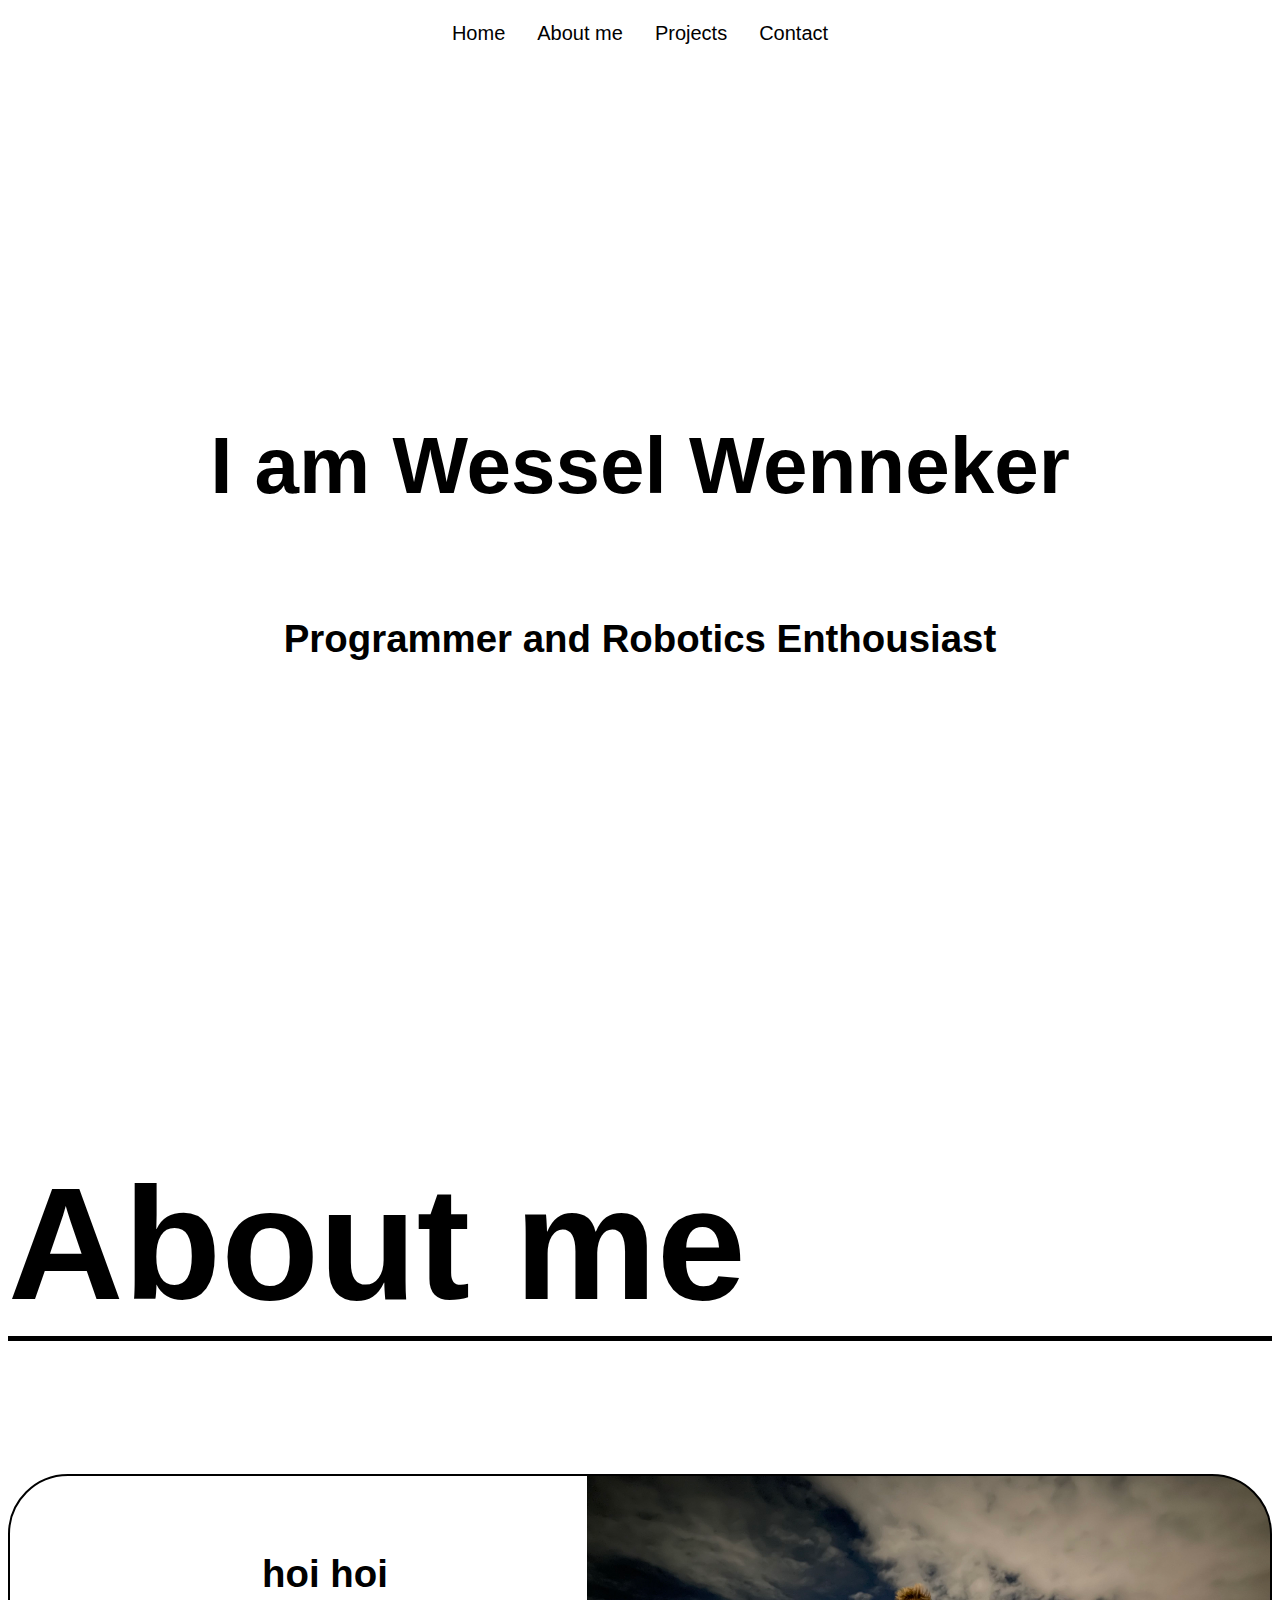
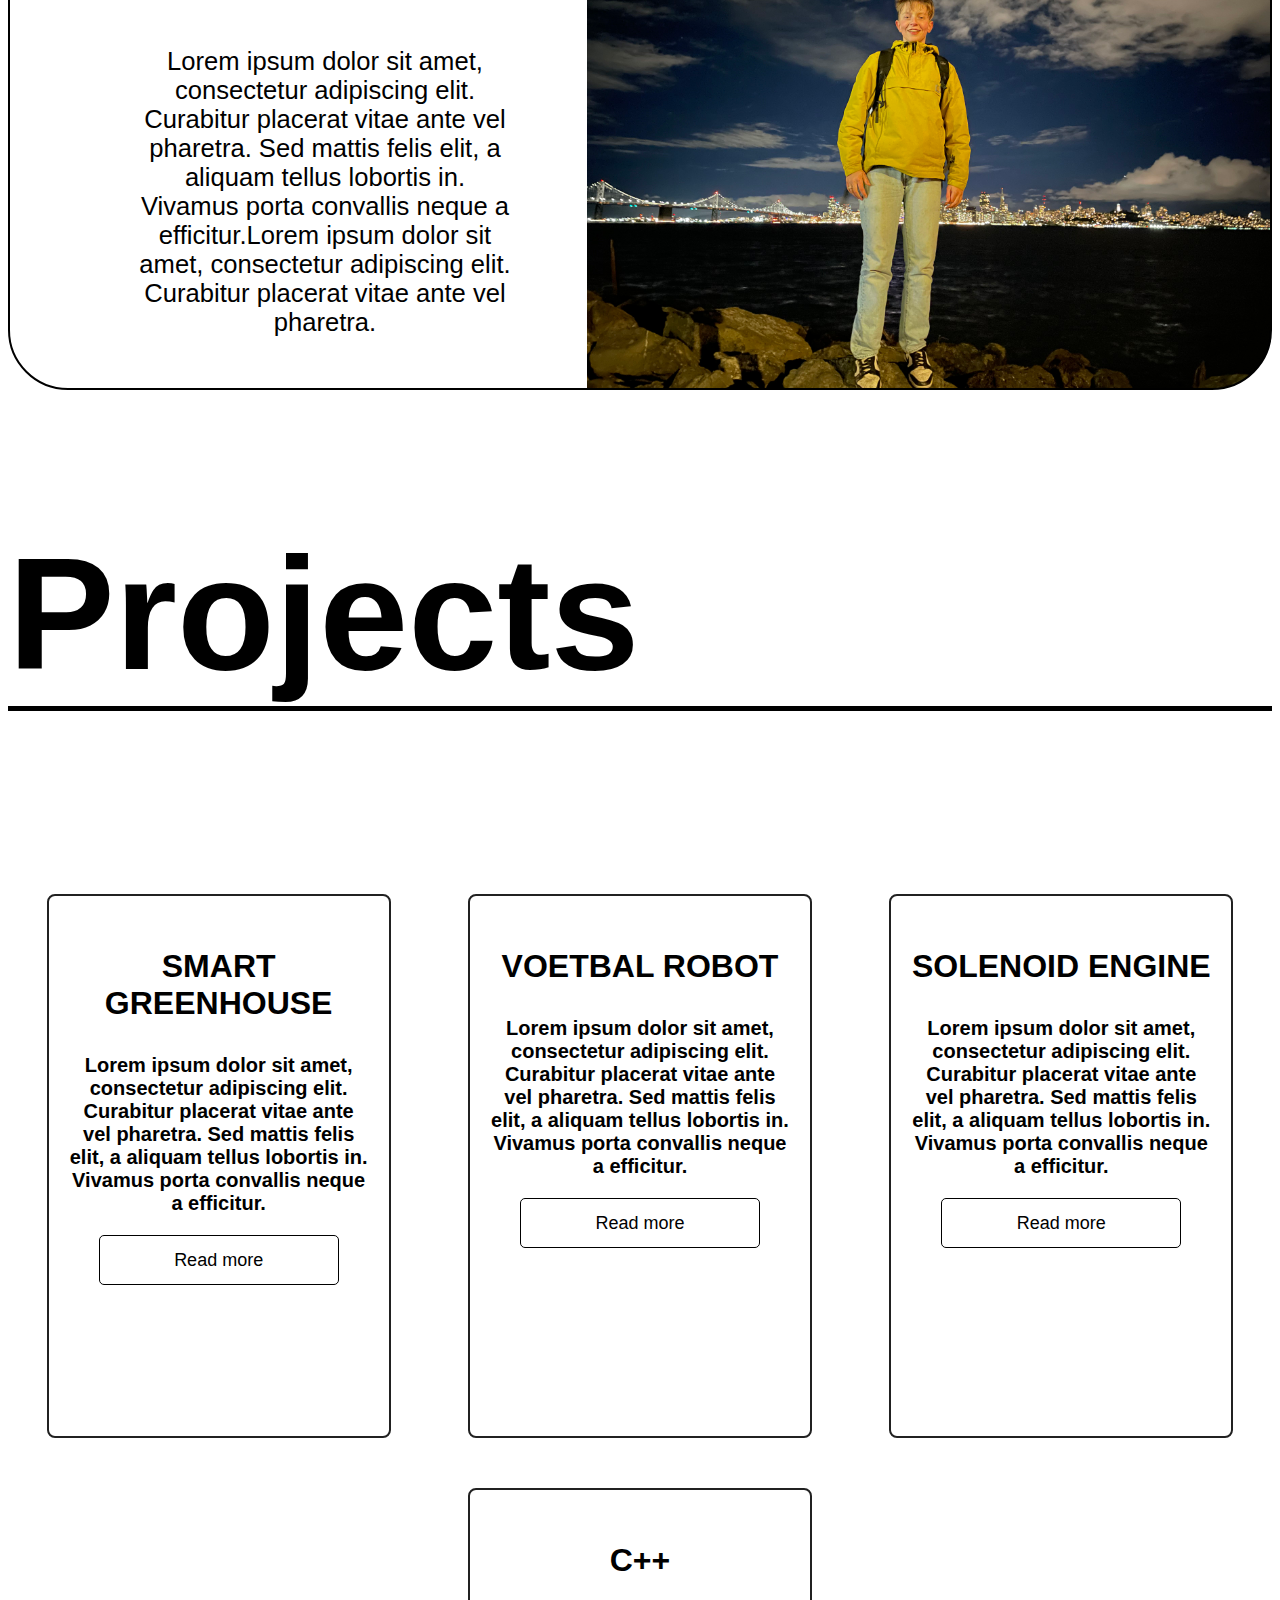
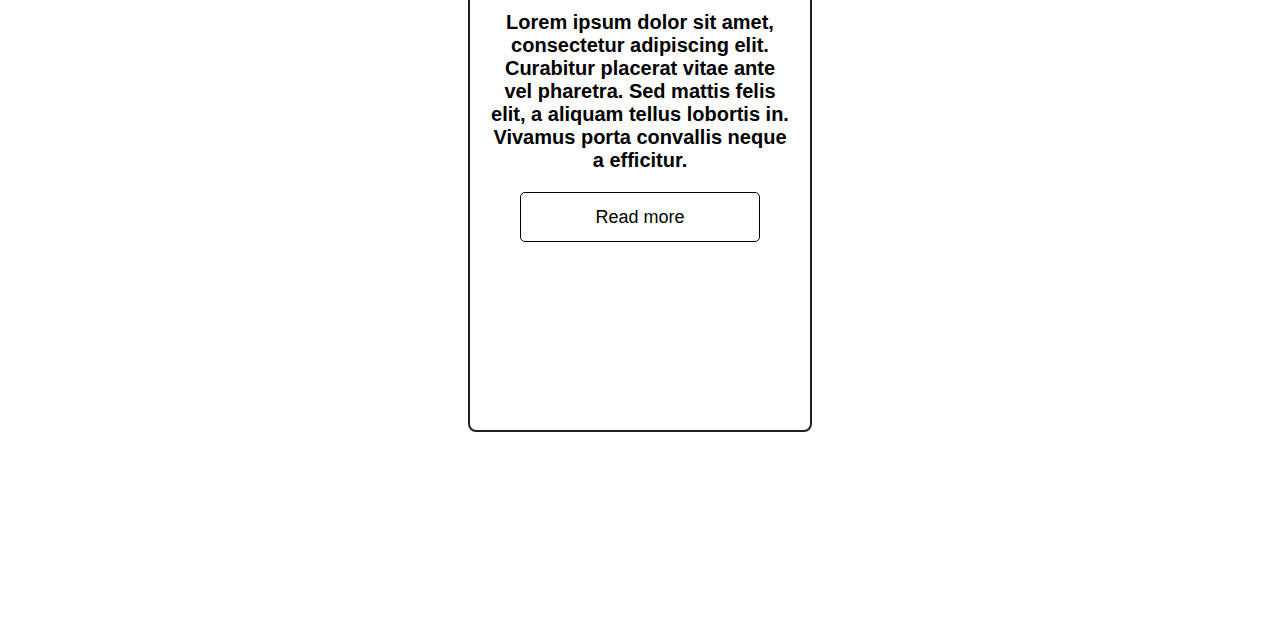
==== index.html @ 8b939e44 "index" ====
<!DOCTYPE html>
<html>
  <head>
    <meta name="viewport" content="width=device-width, initial-scale=1.0">
    <title>Wessel Wenneker</title>

    <link rel="stylesheet" href="portfolio.css">
  </head>
  <body>
    <main>
      <div class="main-page">
        <header class="header">
          <div class="navbar" id="myNavbar">
            <a href="#entry-content">Home</a>
            <a href="#about">About me</a>
            <a href="#projects">Projects</a>
            <a href="#footer">Contact</a>
          </div>
        </header>
        <div class="main-content">
          <div class="entry-content" id="entry-content">
            <h1><a href="#about">I am Wessel Wenneker</a></h1>
            <h4>Programmer and Robotics Enthousiast</h2>
          </div>
          <div class="about" id="about">
            <h2>About me</h2>
            <div class="about-content">
              <div class="about-text">
                <h4>hoi hoi</h4>
                <p>Lorem ipsum dolor sit amet, consectetur adipiscing elit. Curabitur placerat vitae 
                  ante vel pharetra. Sed mattis felis elit, a aliquam tellus lobortis in. Vivamus porta 
                  convallis neque a efficitur.Lorem ipsum dolor sit amet, consectetur adipiscing elit. Curabitur placerat vitae 
                  ante vel pharetra.</p>
              </div>
            </div>
          </div>
          <div class="projects" id="projects">
            <h2 style="width: 100%;">Projects</h2>
            <div class="slimmekas" id="project">
              <h3>SMART GREENHOUSE</h3>
              <p>Lorem ipsum dolor sit amet, consectetur adipiscing elit. Curabitur placerat vitae 
                ante vel pharetra. Sed mattis felis elit, a aliquam tellus lobortis in. Vivamus porta 
                convallis neque a efficitur.
              </p>
              <button class="morebutton" onclick="openKas()">Read more</button>
            </div>
            <div class="voetbalrobot" id="project">
              <h3>VOETBAL ROBOT</h3>
              <p>Lorem ipsum dolor sit amet, consectetur adipiscing elit. Curabitur placerat vitae 
                ante vel pharetra. Sed mattis felis elit, a aliquam tellus lobortis in. Vivamus porta 
                convallis neque a efficitur.
              </p>
              <button class="morebutton" onclick="openVoetbalBot()">Read more</button>
            </div>
            <div class="solenoid" id="project">
              <h3>SOLENOID ENGINE</h3>
              <p>Lorem ipsum dolor sit amet, consectetur adipiscing elit. Curabitur placerat vitae 
                ante vel pharetra. Sed mattis felis elit, a aliquam tellus lobortis in. Vivamus porta 
                convallis neque a efficitur.
              </p>
              <button class="morebutton" onclick="openSolenoid()">Read more</button>
            </div>
            <div class="cpp" id="project">
              <h3>C++</h3>
              <p>Lorem ipsum dolor sit amet, consectetur adipiscing elit. Curabitur placerat vitae 
                ante vel pharetra. Sed mattis felis elit, a aliquam tellus lobortis in. Vivamus porta 
                convallis neque a efficitur.
              </p>
              <button class="morebutton" onclick="openCpp()">Read more</button>
            </div>
          </div>
        </div>
        <div id="slimmekas_overlay" class="overlay">
          <a href="javascript:void(0)" class="closebtn" onclick="closeKas()" style="color: white;">&times;</a>
          <div class="overlay-content">
            <div class="overlay-text"></div>
            <div class="overlay-image-kas"></div>
          </div>
        </div>

        <div id="voetbalBot_overlay" class="overlay">
          <a href="javascript:void(0)" class="closebtn" onclick="closeVoetbalBot()" style="color: white;">&times;</a>
          <div class="overlay-content">
            <div class="overlay-text"></div>
            <div class="overlay-image-voetbalbot"></div>
          </div>
        </div>

        <div id="solenoid_overlay" class="overlay">
          <a href="javascript:void(0)" class="closebtn" onclick="closeSolenoid()" style="color: white;">&times;</a>
          <div class="overlay-content">
            <div class="overlay-text"></div>
            <div class="overlay-image-solenoid"></div>
          </div>
        </div>

        <div id="cpp_overlay" class="overlay">
          <a href="javascript:void(0)" class="closebtn" onclick="closeCpp()" style="color: white;">&times;</a>
          <div class="overlay-content">
            <div class="overlay-text"></div>
            <div class="overlay-image-cpp"></div>
          </div>
        </div>
        <footer id="footer">

        </footer>
      </div>
    </main>
	<script src="portfolio.js"></script>
  </body>
</html>
---- portfolio.css ----
body{
    background-color: white;
    color: black;
    font-family: sans-serif;
}
h2{
    font-size: 1000%;
    border-bottom-width: 5px;
    border-bottom-style: solid;
}

.main-page{
    margin: auto;
}

.navbar{
    overflow: hidden;
    display: flex;
    justify-content: center;
    position: relative;
}

.entry-content{
    height: 60rem;
    display: flex;
    justify-content: center;
    flex-direction: column;
    align-items: center;
}

.entry-content h1{
    font-size: clamp(50px, 8vw, 80px);
    transition: 0.3s;
    color: black;
}

a{
    color: black;
    text-decoration-line: none;
}

.entry-content h1:hover{
    transform: scale(1.1);
    transition: 0.3s;
}

.entry-content h4{
    font-size: clamp(20px, 3vw, 40px);
}

.about-content{
    height: clamp(250px, 40vw, 600px);
    border-radius: 60px;
    border-width: 2px;
    border-style: solid;
    border-color: black;
    display: flex;
    align-items: center;
    background-image: url(images/IMG_1910.jpg);
    background-repeat: no-repeat;
    background-position: right;
    background-size: contain;
}

.about-text{
    width: 30%;
    text-align: center;
    margin-left: 10%;
}

.about-text p{
    font-size: clamp(15px, 2vw, 30px);
}

.about-text h4{
    font-size: clamp(20px, 3vw, 45px);
}

.image{
    width: 50%;
    height: auto;
    justify-content: flex-end;
}

.morebutton{
    transition: 0.2s;
    width: 80%;
    height: 50px;
    background-color: rgb(255, 255, 255, 0);
    border-style: solid;
    border-width: 1px;
    border-radius: 5px;
    border-color: black;
    font-size: 18px;
    font-family: 'Trebuchet MS', 'Lucida Sans Unicode', 'Lucida Grande', 'Lucida Sans', Arial, sans-serif;
}

.morebutton:hover{
    transform: scale(1.05);
}

.projects{
    display: flex;
    flex-wrap: wrap;
}

.projects h3{
    font-size: 200%;
}

.projects p{
    font-size: 20px;
    font-family: Verdana, Geneva, Tahoma, sans-serif;
    font-weight: 600;
    flex-grow: 1;
}

#project{
    border-style: solid;
    border-width: 2px;
    border-color: rgb(33, 33, 33);
    border-radius: 8px;
    height: 500px;
    width: 20%;
    min-width: 300px;
    margin: auto;
    text-align: center;
    transition: all, 0.4s;
    margin-top: 50px;
    padding: 20px;
}

.slimmekas{
    background-color: white;
    background-size: contain;
    background-position: center;

}

.slimmekas:hover{
    background-image: url(images/slimmekas.png);
    background-size: cover;
    background-position: center;
    transform: scale(1.05);
    transition: all, 0.4s;
}

.voetbalrobot{
    background-color: white;
    background-size: contain;
    background-position: center;
}

.voetbalrobot:hover{
    background-image: url(images/voetbalbot.png);
    background-attachment: fixed;
    background-size: cover;
    background-position: center;
    transform: scale(1.05);
    transition: all, 0.4s;
}

.solenoid{
    background-color: white;
}

.solenoid:hover{
    background-image: url(images/solenoid.png);
    background-attachment: fixed;
    background-size: cover;
    background-position: center;
    transform: scale(1.05);
    transition: all, 0.4s;
}

.cpp{
    background-color: white;
    background-size: contain;
    background-position: center;
    background-repeat: no-repeat;
}

.cpp:hover{
    background-image: url(images/cpp.png);
    background-attachment: fixed;
    background-size: 80%;
    background-position: center;
    background-repeat: no-repeat;
    transform: scale(1.05);
    transition: all, 0.4s;
}

.navbar a{
    float: left;
    display: block;
    color: black;
    text-align: center;
    padding: 14px 16px;
    text-decoration: none;
    font-size: clamp(20px, 1vw, 2vw);
}

.navbar a:hover{
    color: rgb(80, 80, 80);
}

footer{
    height: 80px;
    margin-top: 100px;
}

.overlay {
    height: 0%;
    width: 100%;
    position: fixed;
    z-index: 1;
    top: 0;
    left: 0;
    background-color: rgb(0,0,0);
    background-color: rgba(0,0,0, 0.9);
    overflow-y: hidden;
    transition: 0.4s;
}
  
.overlay-content {
    background-color: white;
    position: relative;
    border-color: rgb(200,200,200);
    border-width: 5px;
    border-style: solid;
    border-radius: 40px;
    top: 25%;
    width: 60%;
    height: 50%;
    margin: auto;
    text-align: center;
    margin-top: 30px;
    display: flex;
    flex-wrap: wrap;
}

.overlay .closebtn {
    position: absolute;
    top: 20px;
    right: 45px;
    font-size: 60px;
}

.overlay-text{
    width: 50%;
    text-align: center;
}

@media screen and (max-height: 450px) {
    .overlay {overflow-y: auto;}
    .overlay .closebtn {
        font-size: 40px;
        top: 15px;
        right: 35px;
    }
}
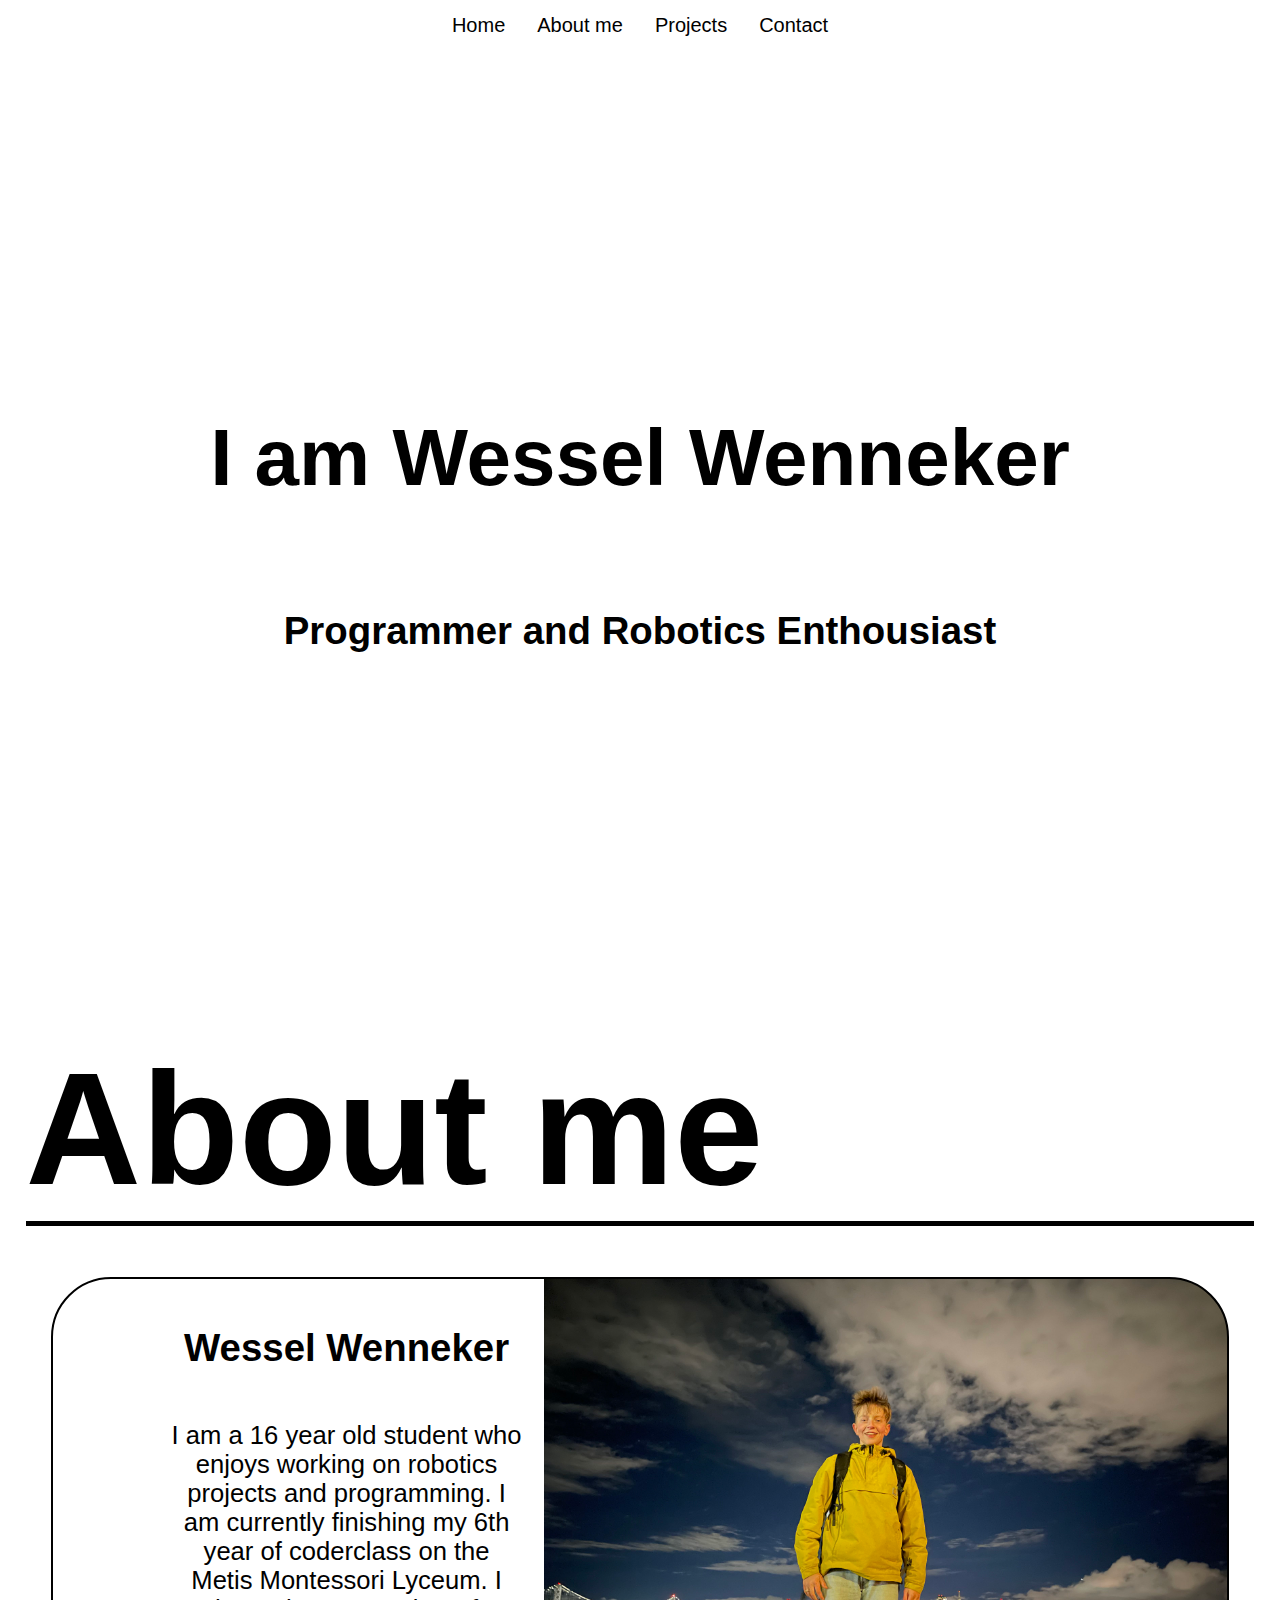
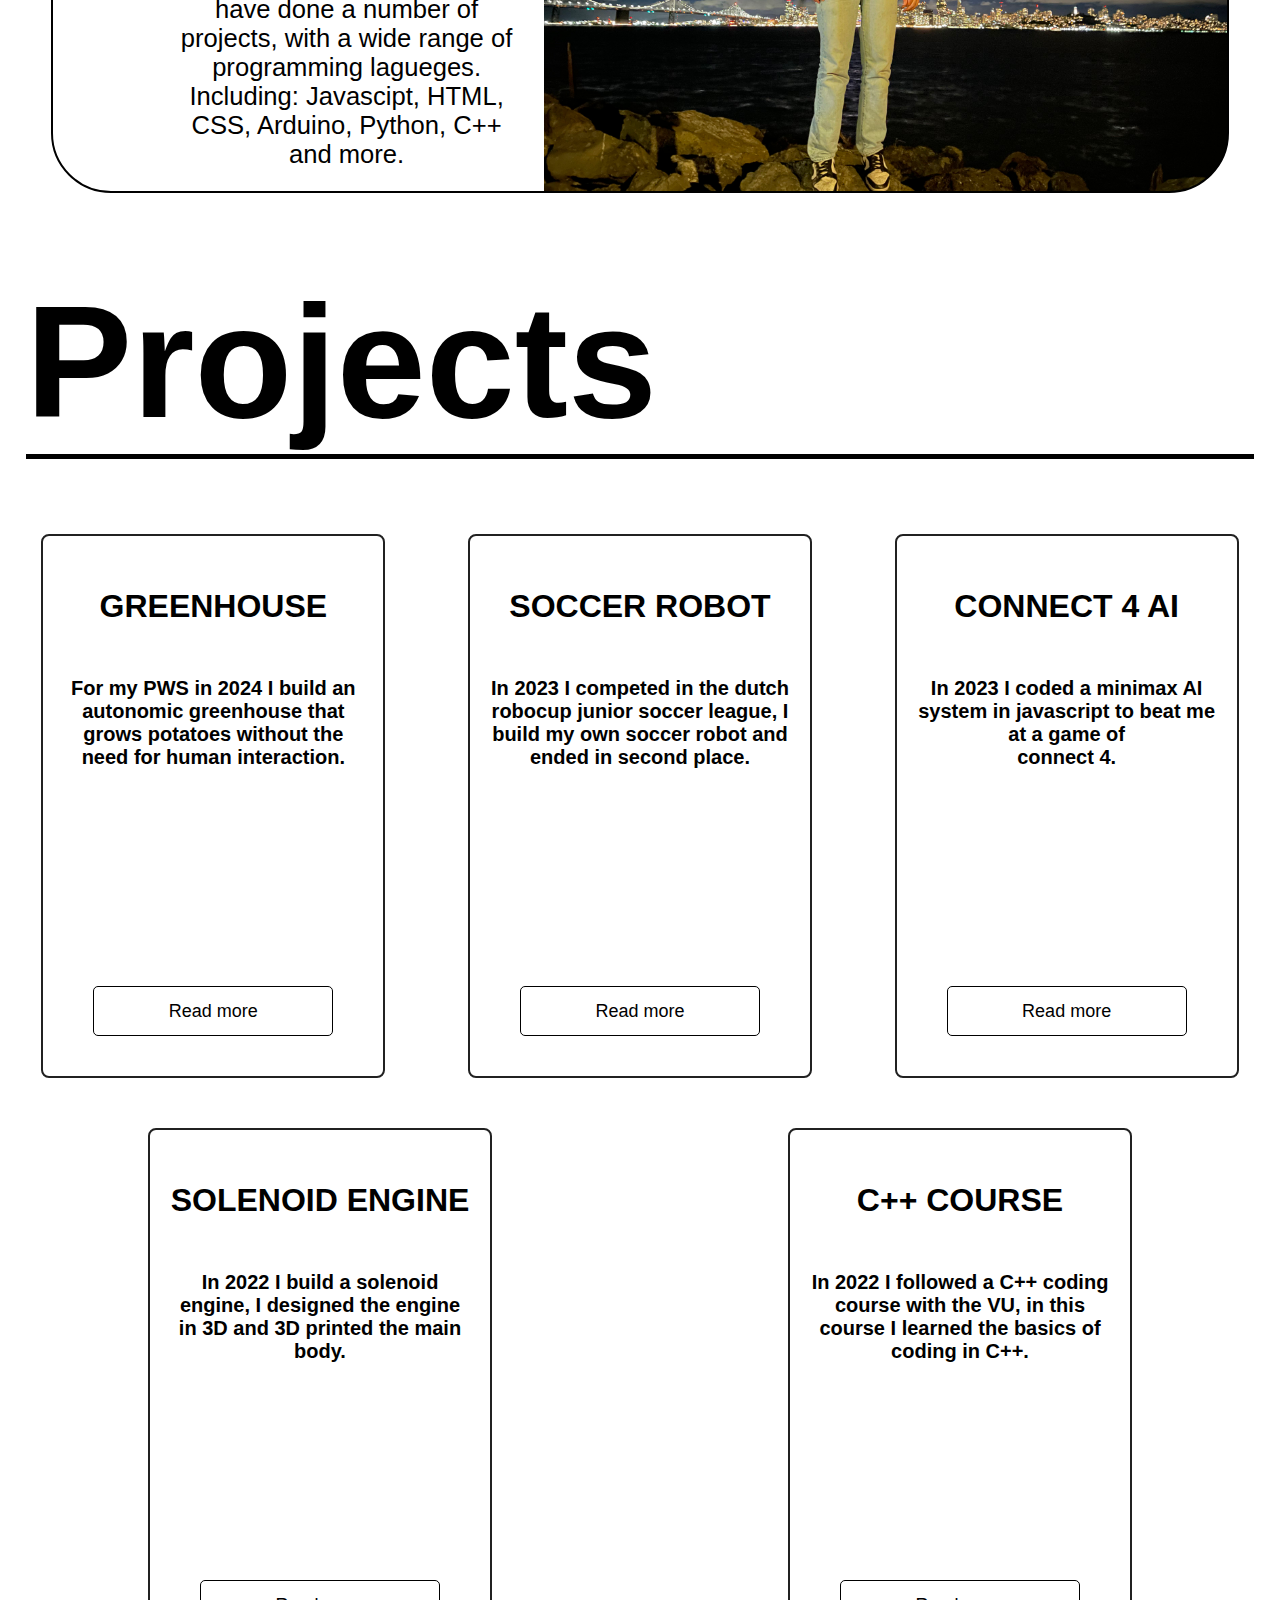
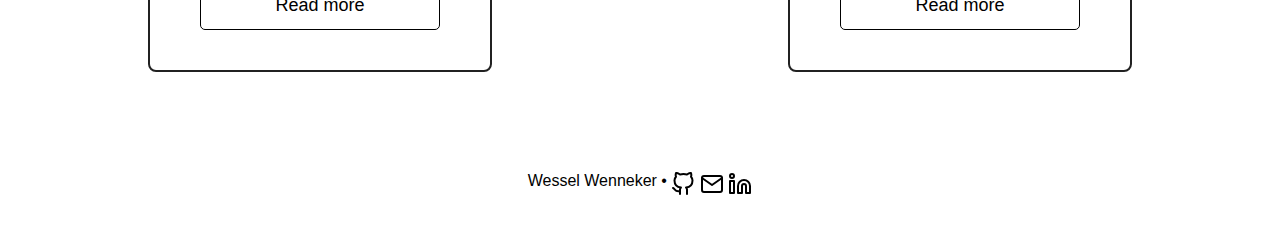
==== commit 56f7a3ca: "bijna bijna klaar" ====
--- a/index.html
+++ b/index.html
@@ -26,83 +26,110 @@
             <h2>About me</h2>
             <div class="about-content">
               <div class="about-text">
-                <h4>hoi hoi</h4>
-                <p>Lorem ipsum dolor sit amet, consectetur adipiscing elit. Curabitur placerat vitae 
-                  ante vel pharetra. Sed mattis felis elit, a aliquam tellus lobortis in. Vivamus porta 
-                  convallis neque a efficitur.Lorem ipsum dolor sit amet, consectetur adipiscing elit. Curabitur placerat vitae 
-                  ante vel pharetra.</p>
+                <h4>Wessel Wenneker</h4>
+                <p>I am a 16 year old student who enjoys working on robotics projects and programming.
+                  I am currently finishing my 6th year of coderclass on the Metis Montessori Lyceum.
+                  I have done a number of projects, with a wide range of programming lagueges.
+                  Including: Javascipt, HTML, CSS, Arduino, Python, C++ and more.
+                </p>
               </div>
             </div>
           </div>
           <div class="projects" id="projects">
             <h2 style="width: 100%;">Projects</h2>
             <div class="slimmekas" id="project">
-              <h3>SMART GREENHOUSE</h3>
-              <p>Lorem ipsum dolor sit amet, consectetur adipiscing elit. Curabitur placerat vitae 
-                ante vel pharetra. Sed mattis felis elit, a aliquam tellus lobortis in. Vivamus porta 
-                convallis neque a efficitur.
+              <h3>GREENHOUSE</h3>
+              <p>For my PWS in 2024 I build an autonomic greenhouse that grows potatoes without the need for human interaction. 
               </p>
               <button class="morebutton" onclick="openKas()">Read more</button>
             </div>
             <div class="voetbalrobot" id="project">
-              <h3>VOETBAL ROBOT</h3>
-              <p>Lorem ipsum dolor sit amet, consectetur adipiscing elit. Curabitur placerat vitae 
-                ante vel pharetra. Sed mattis felis elit, a aliquam tellus lobortis in. Vivamus porta 
-                convallis neque a efficitur.
+              <h3>SOCCER ROBOT</h3>
+              <p>In 2023 I competed in the dutch robocup junior soccer league, I build my own soccer robot and ended in second place.
               </p>
               <button class="morebutton" onclick="openVoetbalBot()">Read more</button>
             </div>
+            <div class="connectAi" id="project">
+              <h3>CONNECT 4 AI</h3>
+              <p>In 2023 I coded a minimax AI system in javascript to beat me at a game of <br>connect 4.
+              </p>
+              <button class="morebutton" onclick="openConnectAi()">Read more</button>
+            </div>
             <div class="solenoid" id="project">
               <h3>SOLENOID ENGINE</h3>
-              <p>Lorem ipsum dolor sit amet, consectetur adipiscing elit. Curabitur placerat vitae 
-                ante vel pharetra. Sed mattis felis elit, a aliquam tellus lobortis in. Vivamus porta 
-                convallis neque a efficitur.
+              <p>In 2022 I build a solenoid engine, I designed the engine in 3D and 3D printed the main body.
               </p>
               <button class="morebutton" onclick="openSolenoid()">Read more</button>
             </div>
             <div class="cpp" id="project">
-              <h3>C++</h3>
-              <p>Lorem ipsum dolor sit amet, consectetur adipiscing elit. Curabitur placerat vitae 
-                ante vel pharetra. Sed mattis felis elit, a aliquam tellus lobortis in. Vivamus porta 
-                convallis neque a efficitur.
+              <h3>C++ COURSE</h3>
+              <p>In 2022 I followed a C++ coding course with the VU, in this course I learned the basics of coding in C++.
               </p>
               <button class="morebutton" onclick="openCpp()">Read more</button>
             </div>
           </div>
         </div>
+
         <div id="slimmekas_overlay" class="overlay">
           <a href="javascript:void(0)" class="closebtn" onclick="closeKas()" style="color: white;">&times;</a>
           <div class="overlay-content">
-            <div class="overlay-text"></div>
-            <div class="overlay-image-kas"></div>
+            <div class="overlay-text">
+              <h3>SMART GREENHOUSE</h3>
+            </div>
           </div>
         </div>
 
         <div id="voetbalBot_overlay" class="overlay">
           <a href="javascript:void(0)" class="closebtn" onclick="closeVoetbalBot()" style="color: white;">&times;</a>
           <div class="overlay-content">
-            <div class="overlay-text"></div>
-            <div class="overlay-image-voetbalbot"></div>
+            <div class="overlay-text">
+              <h3>SOCCER ROBOT</h3>
+            </div>
+          </div>
+        </div>
+
+
+        <div id="connectAi_overlay" class="overlay">
+          <a href="javascript:void(0)" class="closebtn" onclick="closeConnectAi()" style="color: white;">&times;</a>
+          <div class="overlay-content">
+            <div class="overlay-text">
+              <h3>CONNECT 4 AI</h3>
+            </div>
           </div>
         </div>
 
         <div id="solenoid_overlay" class="overlay">
           <a href="javascript:void(0)" class="closebtn" onclick="closeSolenoid()" style="color: white;">&times;</a>
           <div class="overlay-content">
-            <div class="overlay-text"></div>
-            <div class="overlay-image-solenoid"></div>
+            <div class="overlay-text">
+              <h3>SOLENOID ENGINE</h3>
+            </div>
           </div>
         </div>
 
         <div id="cpp_overlay" class="overlay">
           <a href="javascript:void(0)" class="closebtn" onclick="closeCpp()" style="color: white;">&times;</a>
           <div class="overlay-content">
-            <div class="overlay-text"></div>
-            <div class="overlay-image-cpp"></div>
+            <div class="overlay-text">
+              <h3>C++ COURSE</h3>
+            </div>
           </div>
         </div>
+
         <footer id="footer">
-
+          <span>Wessel Wenneker</span>
+          <span>&nbsp;•&nbsp;</span>
+          <div class="footer-icons">
+            <a href="https://github.com/wesselwenneker" target="_blank" rel="noopener noreferrer">
+             <svg xmlns="http://www.w3.org/2000/svg" width="24" height="24" viewBox="0 0 24 24" fill="none" stroke="currentColor" stroke-width="2" stroke-linecap="round" stroke-linejoin="round" class="feather feather-github"><path d="M9 19c-5 1.5-5-2.5-7-3m14 6v-3.87a3.37 3.37 0 0 0-.94-2.61c3.14-.35 6.44-1.54 6.44-7A5.44 5.44 0 0 0 20 4.77 5.07 5.07 0 0 0 19.91 1S18.73.65 16 2.48a13.38 13.38 0 0 0-7 0C6.27.65 5.09 1 5.09 1A5.07 5.07 0 0 0 5 4.77a5.44 5.44 0 0 0-1.5 3.78c0 5.42 3.3 6.61 6.44 7A3.37 3.37 0 0 0 9 18.13V22"></path></svg>
+            </a>
+            <a href="mailto:wesselwenneker@icloud.com" target="_blank" rel="noopener noreferrer">
+              <svg xmlns="http://www.w3.org/2000/svg" width="24" height="24" viewBox="0 0 24 24" fill="none" stroke="currentColor" stroke-width="2" stroke-linecap="round" stroke-linejoin="round" class="feather feather-mail"><path d="M4 4h16c1.1 0 2 .9 2 2v12c0 1.1-.9 2-2 2H4c-1.1 0-2-.9-2-2V6c0-1.1.9-2 2-2z"></path><polyline points="22,6 12,13 2,6"></polyline></svg>
+            </a>
+            <a href="linkedin.com/in/wessel-wenneker-837328301" target="_blank" rel="noopener noreferrer">
+              <svg xmlns="http://www.w3.org/2000/svg" width="24" height="24" viewBox="0 0 24 24" fill="none" stroke="currentColor" stroke-width="2" stroke-linecap="round" stroke-linejoin="round" class="feather feather-linkedin"><path d="M16 8a6 6 0 0 1 6 6v7h-4v-7a2 2 0 0 0-2-2 2 2 0 0 0-2 2v7h-4v-7a6 6 0 0 1 6-6z"></path><rect x="2" y="9" width="4" height="12"></rect><circle cx="4" cy="4" r="2"></circle></svg>
+            </a>
+          </div>
         </footer>
       </div>
     </main>
--- a/portfolio.css
+++ b/portfolio.css
@@ -2,11 +2,13 @@
     background-color: white;
     color: black;
     font-family: sans-serif;
+    margin: 0px;
 }
 h2{
     font-size: 1000%;
     border-bottom-width: 5px;
     border-bottom-style: solid;
+    margin: 2%;
 }
 
 .main-page{
@@ -60,6 +62,7 @@
     background-repeat: no-repeat;
     background-position: right;
     background-size: contain;
+    margin: 4%;
 }
 
 .about-text{
@@ -69,11 +72,11 @@
 }
 
 .about-text p{
-    font-size: clamp(15px, 2vw, 30px);
+    font-size: clamp(10px, 2vw, 30px);
 }
 
 .about-text h4{
-    font-size: clamp(20px, 3vw, 45px);
+    font-size: clamp(15px, 3vw, 45px);
 }
 
 .image{
@@ -83,6 +86,8 @@
 }
 
 .morebutton{
+    margin-bottom: 20px;
+    align-self: center;
     transition: 0.2s;
     width: 80%;
     height: 50px;
@@ -104,7 +109,7 @@
     flex-wrap: wrap;
 }
 
-.projects h3{
+.projects h3, .overlay h3{
     font-size: 200%;
 }
 
@@ -113,9 +118,13 @@
     font-family: Verdana, Geneva, Tahoma, sans-serif;
     font-weight: 600;
     flex-grow: 1;
+    align-self: center;
 }
 
 #project{
+    display: flex;
+    justify-content: center;
+    flex-direction: column;
     border-style: solid;
     border-width: 2px;
     border-color: rgb(33, 33, 33);
@@ -132,8 +141,6 @@
 
 .slimmekas{
     background-color: white;
-    background-size: contain;
-    background-position: center;
 
 }
 
@@ -147,8 +154,6 @@
 
 .voetbalrobot{
     background-color: white;
-    background-size: contain;
-    background-position: center;
 }
 
 .voetbalrobot:hover{
@@ -175,9 +180,6 @@
 
 .cpp{
     background-color: white;
-    background-size: contain;
-    background-position: center;
-    background-repeat: no-repeat;
 }
 
 .cpp:hover{
@@ -185,6 +187,20 @@
     background-attachment: fixed;
     background-size: 80%;
     background-position: center;
+    background-repeat: no-repeat;
+    transform: scale(1.05);
+    transition: all, 0.4s;
+}
+
+.connectAi{
+    background-color: white;
+}
+
+.connectAi:hover{
+    background-image: url(images/vscode.png);
+    background-attachment: fixed;
+    background-size: cover;
+    background-position: left;
     background-repeat: no-repeat;
     transform: scale(1.05);
     transition: all, 0.4s;
@@ -206,7 +222,11 @@
 
 footer{
     height: 80px;
+    width: 100%;
     margin-top: 100px;
+    display: flex;
+    flex-wrap: wrap;
+    justify-content: center;
 }
 
 .overlay {
@@ -225,8 +245,8 @@
 .overlay-content {
     background-color: white;
     position: relative;
-    border-color: rgb(200,200,200);
-    border-width: 5px;
+    border-color:black;
+    border-width: 2px;
     border-style: solid;
     border-radius: 40px;
     top: 25%;
@@ -247,7 +267,7 @@
 }
 
 .overlay-text{
-    width: 50%;
+    width: 100%;
     text-align: center;
 }
 
